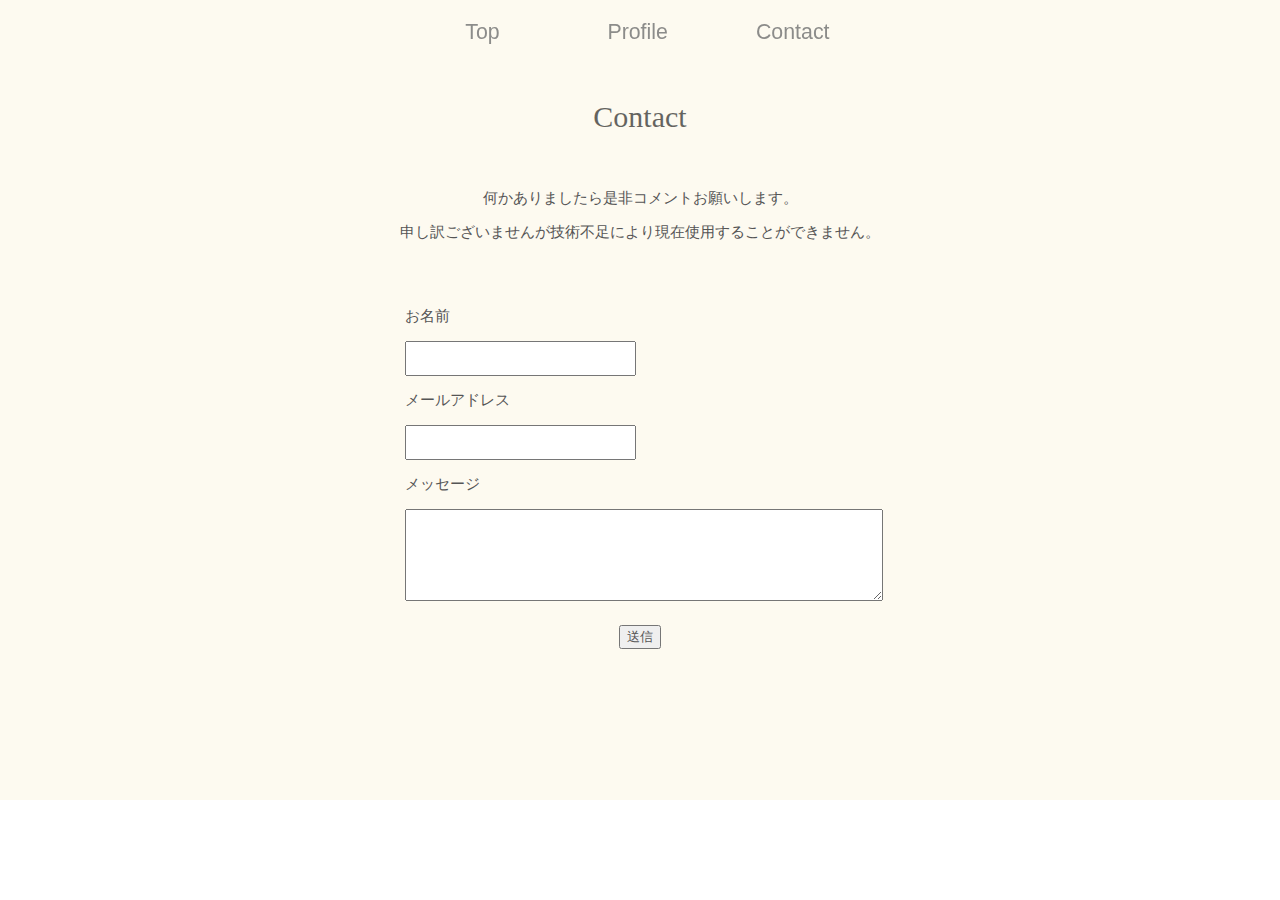
==== contact.html @ 49e2eb56 "Add files via upload" ====
<!DOCTYPE html>
<html>
    <head>
        <meta charset="utf-8">
        <title>akase`s portfolio</title>
        <link rel="stylesheet" href="stylesheet.css">
    </head>
    <body style="margin: 0px;">
        <header>
            <div class="header-background">
                <div class="header-container">
                    <a href="index.html" class="btn top">Top</a>
                    <a href="profile.html" class="btn profile">Profile</a>
                    <a href="contact.html" class="btn contact">Contact</a>
                </div>
            </div>
        </header>
        <div class="contact-page">
            <div class="contact-container">
                <h1>Contact</h1>
                <p class="contact-coments">何かありましたら是非コメントお願いします。</p>
                <p class="info-coments">申し訳ございませんが技術不足により現在使用することができません。</p>
                <div class="contact-box">
                    <p>お名前</p>
                    <input class="contact-form">
                    <p>メールアドレス</p>
                    <input class="contact-form">
                    <p>メッセージ</p>
                    <textarea></textarea>  
                </div>
                <div class="submit-container">
                    <input type="submit" value="送信" class="submit-btn">
                </div>
                
            </div>
        </div>
    </body>
</html>
---- stylesheet.css ----
.body{
    margin: 0px;
}

* {
    box-sizing: border-box;
}

a {
    text-decoration:none; 
}

h1 {
    margin: 0;
}

/*　ヘッダー */

header{
    height: 64px;
    width: 100%;
    font-family: sans-serif;
    position: fixed;
    top: 0;
    z-index: 10;
}

.header-background {
    background-color: rgba(253, 250, 240, 0.8);
    width: 100%;
    
}

.header-container{
    width: 470px;
    height: 64px;
    margin: 0 auto;
}

.header-container a {
    color: #707070;
    font-size: 16pt;
    width: 33%;
    border-bottom: none;
    line-height: 64px;
    opacity: 0.8;
    float: left;
}

.btn {
    text-align: center;
    padding: 0px 10px;
    display: block;
}

.btn:hover {
    background-color: rgb(255, 245, 212);
}

/* トップページ */

/* ジャケット */

.top-cover{
    height: 450px;
    background-image: url(images/cover.jpg);
    background-size: cover;
    margin: 0px;
}

.top-container {
    width: 1200px;
    margin: 0 auto;
}

.top-container h1 {
    text-align: left;
    font-size: 68px;
    color: white;
    padding-top: 98px;
    font-family: sans-serif;
}

/* トップコンテンツ（未実装）*/

.top-contents{
    height: 500px;
    background-color: rgb(253, 250, 240);
}

.contents-container {
    width: 1200px;
    margin: 0 auto;
}

.contents-container h1 {
    font-family: serif;
    font-size: 30px;
    opacity: 0.6;
    font-weight: normal;
    text-align: center;
    padding: 100px 0px 40px 0px;
}

/* プロフィールページ */

.profile-page {
    background-color: rgb(253, 250, 240);
    height: 800px;
}

.profile-container {
    width: 1200px;
    margin: 0 auto;
}

.profile-container h1 {
    font-family: serif;
    font-size: 30px;
    opacity: 0.6;
    font-weight: normal;
    padding: 100px 0px 40px 0px;
    text-align: center;
}

.profile-coments {
    font-family: serif;
    font-size: 15px;
    color: #555555;
    padding-bottom: 75px;
    text-align: center;
}

.profile-box{
    width: 700px;
    margin-left: 340px;
    padding-left: 20px;
    height: 200px;
}

.profile-box img {
    float: left;
    padding: 15px 0px;
    padding-right: 60px;
    line-height: 200px;
}

.profile-text {
    line-height: 36px;
    font-family: serif;
}

.profile-text dt {
    float: left;
    font-size: 15px;
    color: #555555;
    padding-right: 20px;
    padding-left: 10px;
    width: 20%;
}

.profile-text dd {
    width: 80%;
    font-size: 15px;
    color: #555555;
    
}

.profile-text a{
    width: 80;
}

.twitter {
    color: #555555;
    padding-right: 5px;
}

.instagram {
    color: #555555;
    
}

.sns {
    text-decoration-line: underline;
}

/* コンタクトページ */

.contact-page {
    background-color: rgb(253, 250, 240);
    height: 800px;
}

.contact-page h1{
    font-family: serif;
    font-size: 30px;
    opacity: 0.6;
    font-weight: normal;
    padding: 100px 0px 40px 0px;
    text-align: center;
}

.contact-coments {
    font-family: serif;
    font-size: 15px;
    color: #555555;
    /*padding-bottom: 50px;*/
    text-align: center;
}

/* コンタクトフォーム現在使用できません文 */

.info-coments {
    font-family: serif;
    font-size: 15px;
    color: #555555;
    text-align: center;
    padding-bottom: 50px;
}

.contact-box {
    width: 470px;
    margin: 0 auto;
}

.contact-box p {
    font-family: serif;
    font-size: 15px;
    color: #555555;
}

.contact-form {
    padding: 8px 50px 8px 0px;
}

.contact-box textarea {
    padding: 30px 300px 30px 0px;
    margin-bottom: 20px;
}

.submit-container {
    width: 470px;
    margin: 0 auto;
    text-align: center;
}

.submit-btn {
    color: #555555;
    font-family: serif;
}
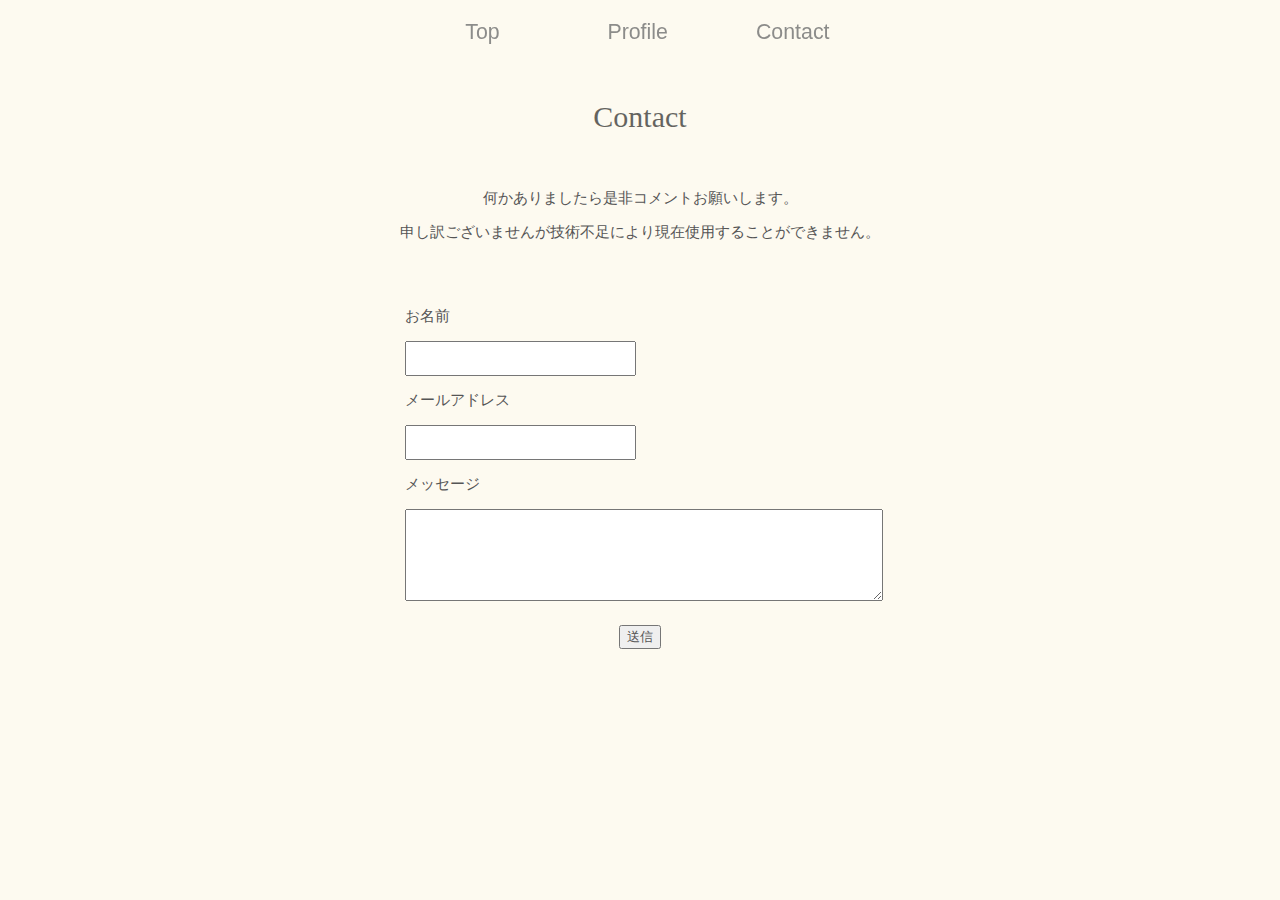
==== commit 7c1cb44f: "Update contact.html" ====
--- a/contact.html
+++ b/contact.html
@@ -4,6 +4,7 @@
         <meta charset="utf-8">
         <title>akase`s portfolio</title>
         <link rel="stylesheet" href="stylesheet.css">
+        <meta name="viewport" content="width=device-width, initial-scale=1.0, maximum-scale=1.0, minimum-scale=1.0">
     </head>
     <body style="margin: 0px;">
         <header>
@@ -35,4 +36,4 @@
             </div>
         </div>
     </body>
-</html>+</html>
--- a/stylesheet.css
+++ b/stylesheet.css
@@ -63,7 +63,7 @@
 
 .top-cover{
     height: 450px;
-    background-image: url(images/cover.jpg);
+    background-image: url(cover.jpg);
     background-size: cover;
     margin: 0px;
 }
@@ -106,7 +106,7 @@
 
 .profile-page {
     background-color: rgb(253, 250, 240);
-    height: 800px;
+    height: 900px;
 }
 
 .profile-container {
@@ -124,6 +124,13 @@
 }
 
 .profile-coments {
+    font-family: serif;
+    font-size: 15px;
+    color: #555555;
+    text-align: center;
+}
+
+.profile-coments-2 {
     font-family: serif;
     font-size: 15px;
     color: #555555;
@@ -167,7 +174,8 @@
 }
 
 .profile-text a{
-    width: 80;
+    width: 80%;
+    font-size: 15px;
 }
 
 .twitter {
@@ -188,7 +196,7 @@
 
 .contact-page {
     background-color: rgb(253, 250, 240);
-    height: 800px;
+    height: 900px;
 }
 
 .contact-page h1{
@@ -247,4 +255,113 @@
 .submit-btn {
     color: #555555;
     font-family: serif;
-}+}
+
+/* スマートフォン向けレイアウト */
+
+@media(max-width: 670px) {
+
+    /*　ヘッダー */
+
+   .header-container {
+       width: 100%;
+   }
+
+   /*　ジャケット */
+
+   .top-cover {
+       width: 100%;
+       height: 370px;
+   }
+
+   .top-container {
+       width: 100%;
+   }
+
+   .top-container h1 {
+       font-size: 40px;
+       line-height: 70px;
+       padding-left: 15px;
+   }
+
+   /*　トップコンテンツ　*/
+
+   .contents-container {
+       width: 100%;
+   }
+
+   /* プロフィール */
+
+   .profile-container {
+       width: 100%;
+   }
+
+   .profile-coments-2 {
+       padding-bottom: 60px;
+   }
+
+   .profile-box {
+       width: 100%;
+       margin-left: 0px;
+       padding-left: 0px;
+       text-align: center;
+       height: 100%;
+   }
+
+   .profile-box img {
+        float: none;
+        padding: 0px 0px 60px 0px;
+        padding-right: 0px;
+        margin: 0 auto;
+   }
+
+
+   .profile-text dt {
+       width: auto;
+       padding-right: 0px;
+       padding-left: 40px;
+   }
+
+   .profile-text dd {
+       padding-left: 30%;
+       text-align: left;
+   }
+
+   .sns {
+       text-align: center;
+       
+   }
+
+/* コンタクトページ　*/
+
+   .contact-coments {
+       margin: 0% 5%;
+   }
+
+   .info-coments {
+       margin: 0% 5%;
+   }
+
+   .contact-box {
+       width: 100%;
+       text-align: center;
+       padding: 0% 5%;
+   }
+
+   .contact-form {
+       width: 100%;
+       padding: 15px 0px;
+       
+   }
+
+   .contact-box textarea {
+       padding: 55px 0px;
+       width: 100%;
+   }
+
+   .submit-container {
+       width: 100%;
+       margin: 0 auto ;
+   }
+
+}
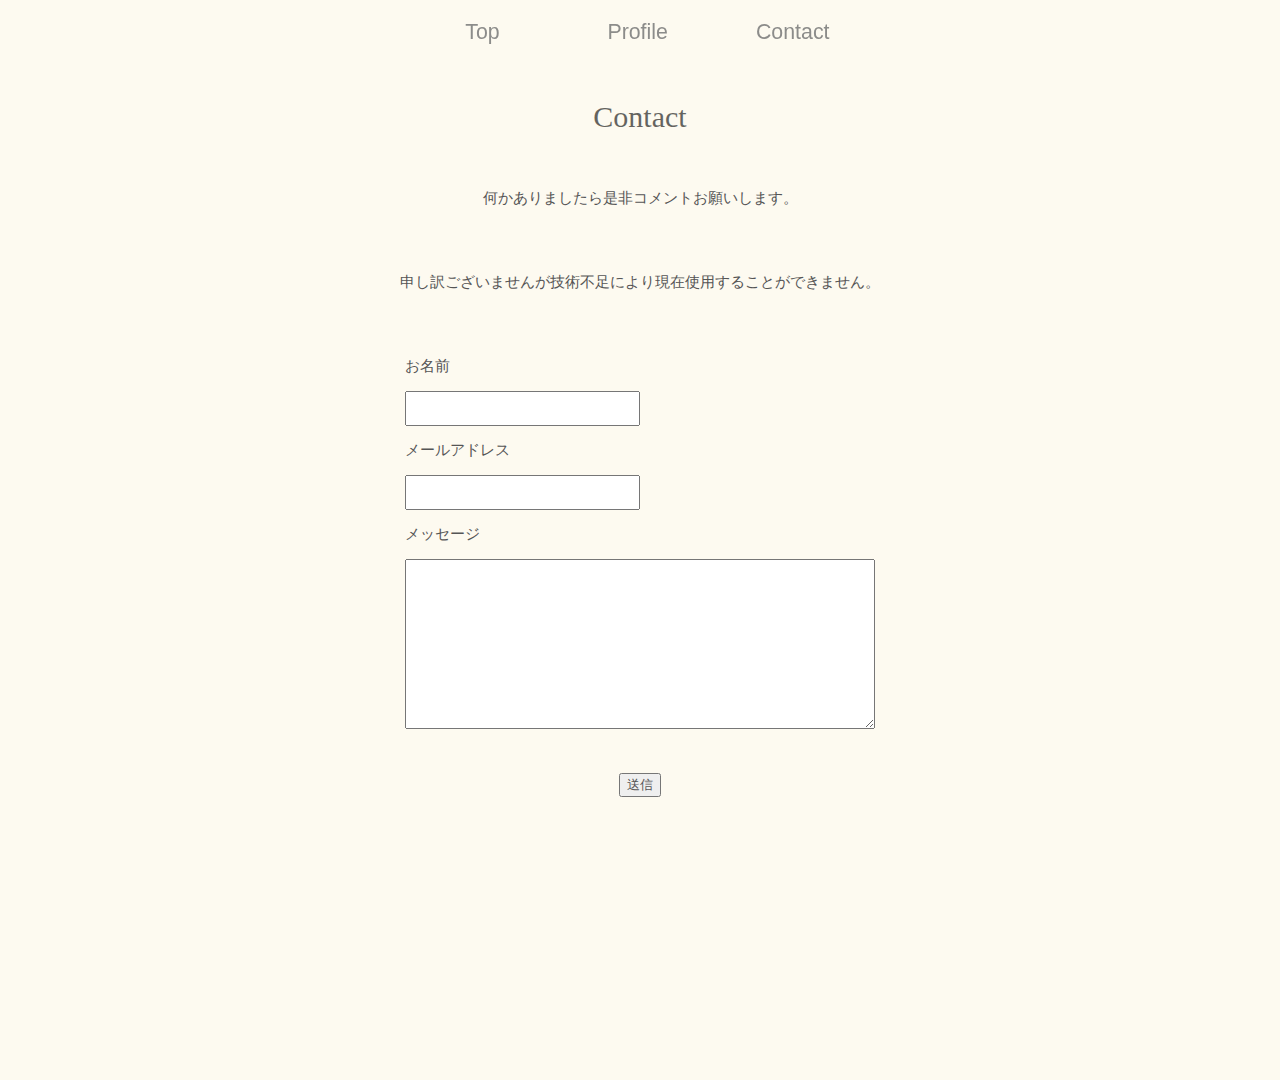
==== commit e83121bf: "Update contact.html" ====
--- a/contact.html
+++ b/contact.html
@@ -22,15 +22,15 @@
                 <p class="contact-coments">何かありましたら是非コメントお願いします。</p>
                 <p class="info-coments">申し訳ございませんが技術不足により現在使用することができません。</p>
                 <div class="contact-box">
+                <form method="post" action="form.php">
                     <p>お名前</p>
-                    <input class="contact-form">
+                    <input type="text" name="name" class="contact-form">
                     <p>メールアドレス</p>
-                    <input class="contact-form">
+                    <input type="text" name="email" class="contact-form">
                     <p>メッセージ</p>
-                    <textarea></textarea>  
-                </div>
-                <div class="submit-container">
+                    <textarea name="message"></textarea>
                     <input type="submit" value="送信" class="submit-btn">
+                </form>
                 </div>
                 
             </div>
--- a/stylesheet.css
+++ b/stylesheet.css
@@ -63,7 +63,7 @@
 
 .top-cover{
     height: 450px;
-    background-image: url(cover.jpg);
+    background-image: url(images/cover.jpg);
     background-size: cover;
     margin: 0px;
 }
@@ -84,7 +84,7 @@
 /* トップコンテンツ（未実装）*/
 
 .top-contents{
-    height: 500px;
+    height: 630px;
     background-color: rgb(253, 250, 240);
 }
 
@@ -106,11 +106,12 @@
 
 .profile-page {
     background-color: rgb(253, 250, 240);
-    height: 900px;
+    height: 1080px;
+    width: 100%;
 }
 
 .profile-container {
-    width: 1200px;
+    width: 85%;
     margin: 0 auto;
 }
 
@@ -140,8 +141,8 @@
 
 .profile-box{
     width: 700px;
-    margin-left: 340px;
-    padding-left: 20px;
+    margin: 0 auto;
+    padding-left: 80px;
     height: 200px;
 }
 
@@ -174,13 +175,12 @@
 }
 
 .profile-text a{
-    width: 80%;
     font-size: 15px;
 }
 
 .twitter {
     color: #555555;
-    padding-right: 5px;
+    padding-right: 15px;
 }
 
 .instagram {
@@ -196,7 +196,7 @@
 
 .contact-page {
     background-color: rgb(253, 250, 240);
-    height: 900px;
+    height: 1080px;
 }
 
 .contact-page h1{
@@ -212,11 +212,11 @@
     font-family: serif;
     font-size: 15px;
     color: #555555;
-    /*padding-bottom: 50px;*/
-    text-align: center;
-}
-
-/* コンタクトフォーム現在使用できません文 */
+    padding-bottom: 50px;
+    text-align: center;
+}
+
+/* コンタクトフォーム現在使用できません文　*/
 
 .info-coments {
     font-family: serif;
@@ -225,6 +225,7 @@
     text-align: center;
     padding-bottom: 50px;
 }
+
 
 .contact-box {
     width: 470px;
@@ -238,23 +239,32 @@
 }
 
 .contact-form {
-    padding: 8px 50px 8px 0px;
+    padding: 8px 4px;
+    width: 50%;
 }
 
 .contact-box textarea {
-    padding: 30px 300px 30px 0px;
-    margin-bottom: 20px;
-}
-
-.submit-container {
-    width: 470px;
-    margin: 0 auto;
-    text-align: center;
-}
+    padding: 8px 4px;
+    width: 100%;
+    height: 170px;
+    margin-bottom: 40px;
+}
+
 
 .submit-btn {
     color: #555555;
     font-family: serif;
+    margin: 0 auto;
+    display: block;
+}
+
+/*　フォームページ */
+
+.form-text {
+    font-family: serif;
+    font-size: 15px;
+    color: #555555;
+    padding-left: 10px;
 }
 
 /* スマートフォン向けレイアウト */
@@ -301,11 +311,12 @@
    }
 
    .profile-box {
-       width: 100%;
+       width: 90%;
        margin-left: 0px;
        padding-left: 0px;
        text-align: center;
        height: 100%;
+       margin: 0px auto;
    }
 
    .profile-box img {
@@ -317,20 +328,16 @@
 
 
    .profile-text dt {
-       width: auto;
+       width: 20%;
        padding-right: 0px;
-       padding-left: 40px;
+       padding-left: 0px;
    }
 
    .profile-text dd {
-       padding-left: 30%;
-       text-align: left;
-   }
-
-   .sns {
-       text-align: center;
-       
-   }
+       width: 80%;
+       text-align: right;
+   }
+   
 
 /* コンタクトページ　*/
 
@@ -350,18 +357,27 @@
 
    .contact-form {
        width: 100%;
-       padding: 15px 0px;
+       padding: 10px 5px;
        
    }
 
    .contact-box textarea {
-       padding: 55px 0px;
-       width: 100%;
-   }
-
-   .submit-container {
-       width: 100%;
-       margin: 0 auto ;
-   }
-
-}
+       padding: 10px 5px;
+       width: 100%;
+       height: 200px;
+   }
+
+   .submit-btn {
+       width: 100%;
+       margin: 0 auto;
+       padding: 10px 0px;
+   }
+
+/* フォームページ */
+
+   .form-text{
+       padding-left: 0px;
+
+   }
+
+}
